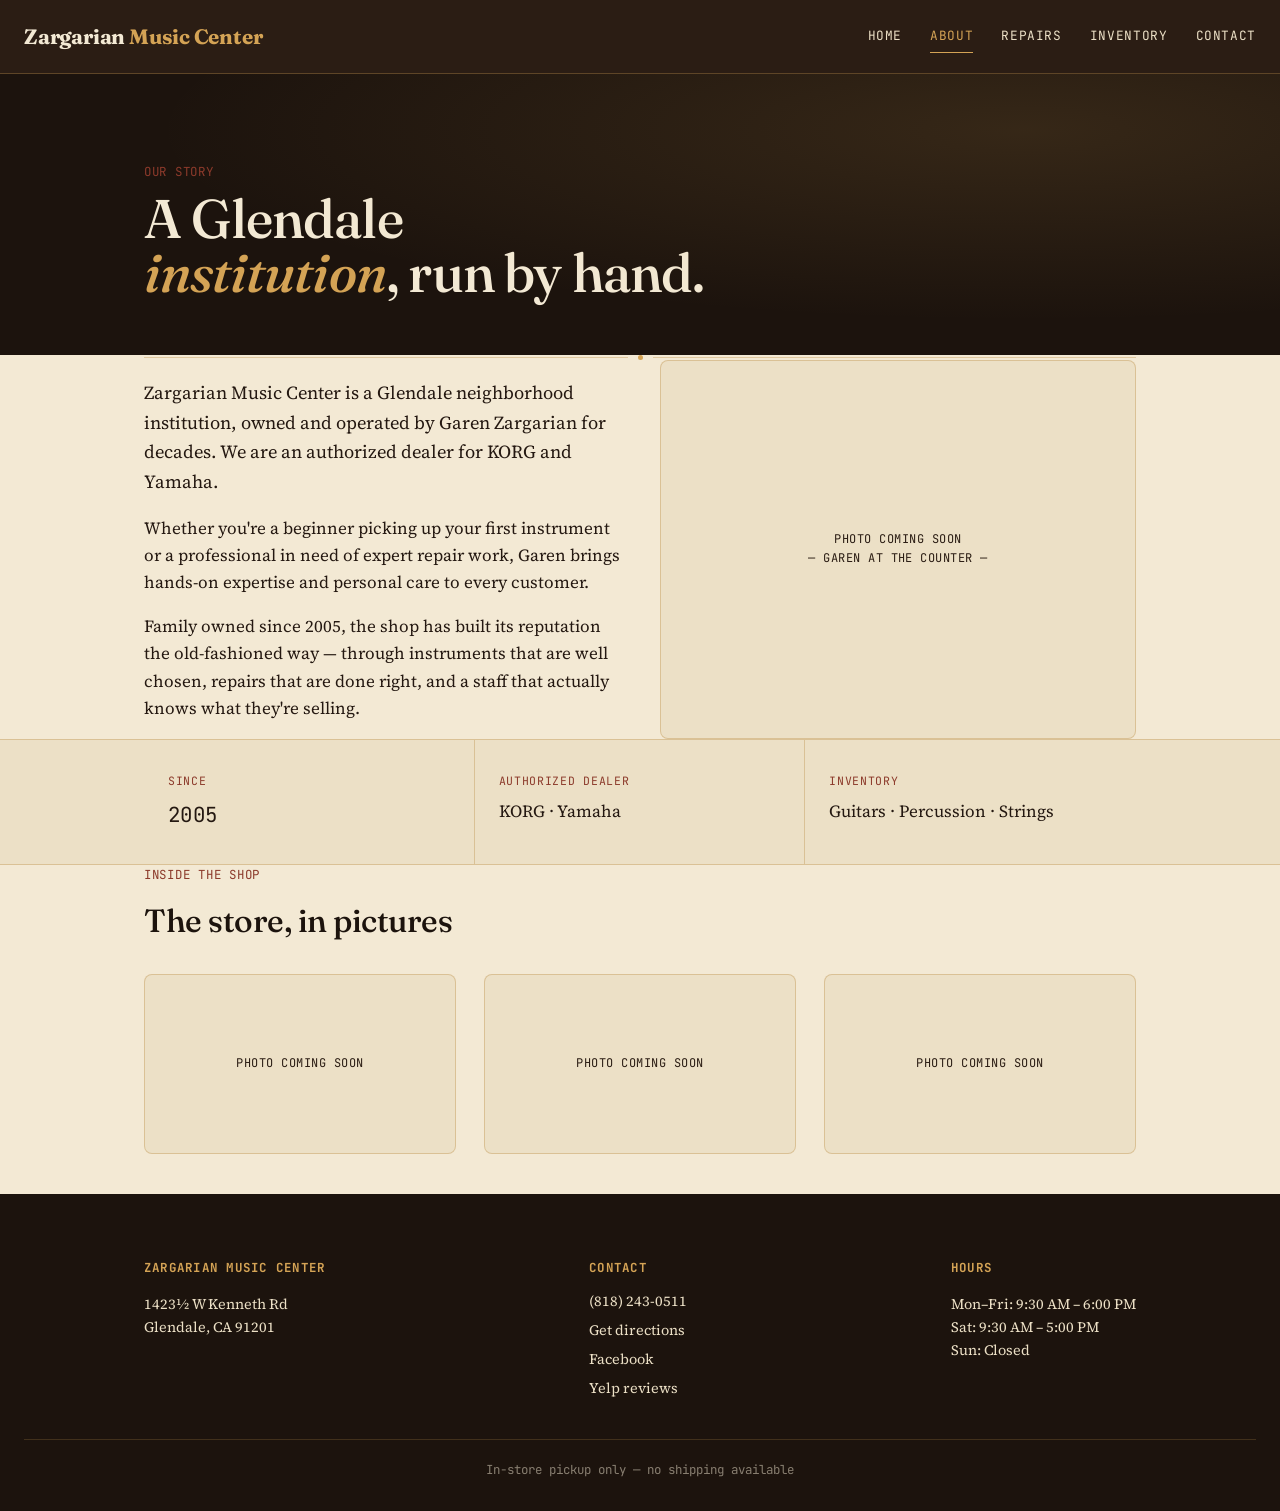
==== about.html @ d74254d1 "Added files bia upload" ====
<!DOCTYPE html>
<html lang="en">
<head>
<meta charset="UTF-8">
<meta name="viewport" content="width=device-width, initial-scale=1.0">
<title>About — Zargarian Music Center</title>
<meta name="description" content="Zargarian Music Center is a family-owned musical instrument store in Glendale, CA, run by Garen Zargarian since 2005.">
<link rel="stylesheet" href="style.css">
</head>
<body>

<header class="site">
  <a href="index.html" class="brand">Zargarian <span>Music Center</span></a>
  <button class="nav-toggle" aria-label="Toggle menu">☰</button>
  <nav class="main">
    <a href="index.html">Home</a>
    <a href="about.html" class="active">About</a>
    <a href="repairs.html">Repairs</a>
    <a href="inventory.html">Inventory</a>
    <a href="contact.html">Contact</a>
  </nav>
</header>

<section class="hero" style="padding-bottom:56px;">
  <div class="wrap">
    <span class="eyebrow">Our story</span>
    <h1 style="font-size:clamp(2.2rem,6vw,3.4rem);">A Glendale<br><em>institution</em>, run by hand.</h1>
  </div>
</section>

<div class="string-divider"><span class="peg"></span></div>

<section class="wrap">
  <div class="grid-2">
    <div>
      <p style="font-size:1.15rem;">Zargarian Music Center is a Glendale neighborhood institution, owned and operated by Garen Zargarian for decades. We are an authorized dealer for KORG and Yamaha.</p>
      <p>Whether you're a beginner picking up your first instrument or a professional in need of expert repair work, Garen brings hands-on expertise and personal care to every customer.</p>
      <p>Family owned since 2005, the shop has built its reputation the old-fashioned way — through instruments that are well chosen, repairs that are done right, and a staff that actually knows what they're selling.</p>
    </div>
    <div class="photo-slot" style="min-height:320px;">Photo coming soon<br>— Garen at the counter —</div>
  </div>
</section>

<div class="info-strip">
  <div class="wrap grid-3">
    <div class="cell">
      <span class="label">Since</span>
      <p style="margin:0; font-size:1.3rem;" class="mono">2005</p>
    </div>
    <div class="cell">
      <span class="label">Authorized Dealer</span>
      <p style="margin:0">KORG · Yamaha</p>
    </div>
    <div class="cell">
      <span class="label">Inventory</span>
      <p style="margin:0">Guitars · Percussion · Strings</p>
    </div>
  </div>
</div>

<section class="wrap">
  <span class="eyebrow">Inside the shop</span>
  <h2 style="font-size:2rem; margin-bottom:28px;">The store, in pictures</h2>
  <div class="grid-3">
    <div class="photo-slot">Photo coming soon</div>
    <div class="photo-slot">Photo coming soon</div>
    <div class="photo-slot">Photo coming soon</div>
  </div>
</section>

<footer>
  <div class="wrap">
    <div class="col">
      <h4>Zargarian Music Center</h4>
      <p>1423½ W Kenneth Rd<br>Glendale, CA 91201</p>
    </div>
    <div class="col">
      <h4>Contact</h4>
      <a href="tel:8182430511">(818) 243-0511</a>
      <a href="contact.html">Get directions</a>
      <a href="https://www.facebook.com/zmcglendale/" target="_blank" rel="noopener">Facebook</a>
      <a href="https://www.yelp.com/biz/zargarian-music-center-glendale" target="_blank" rel="noopener">Yelp reviews</a>
    </div>
    <div class="col">
      <h4>Hours</h4>
      <p>Mon–Fri: 9:30 AM – 6:00 PM<br>Sat: 9:30 AM – 5:00 PM<br>Sun: Closed</p>
    </div>
  </div>
  <div class="bottom">In-store pickup only — no shipping available</div>
</footer>

<script src="nav.js"></script>
</body>
</html>
---- style.css ----
@import url('https://fonts.googleapis.com/css2?family=Fraunces:opsz,wght@9..144,400;9..144,500;9..144,600;9..144,700&family=Source+Serif+4:wght@400;600&family=JetBrains+Mono:wght@400;500&display=swap');

:root{
  --walnut:#2b1d14;
  --walnut-deep:#1c130d;
  --parchment:#f3e9d4;
  --parchment-soft:#ece0c6;
  --brass:#b8863b;
  --brass-bright:#d4a355;
  --sunburst:#8c3a2b;
  --ink:#241811;
  --line: rgba(184,134,59,0.35);
}

*{box-sizing:border-box}
html{scroll-behavior:smooth}
body{
  margin:0;
  background:var(--parchment);
  color:var(--ink);
  font-family:'Source Serif 4', Georgia, serif;
  font-size:17px;
  line-height:1.6;
}

h1,h2,h3,.display{
  font-family:'Fraunces', serif;
  font-weight:500;
  letter-spacing:-0.015em;
  color:var(--walnut-deep);
  margin:0;
}

h3{ font-weight:600; }

.mono{
  font-family:'JetBrains Mono', monospace;
  letter-spacing:0.02em;
}

a{color:inherit}

/* ---- header ---- */
header.site{
  background:var(--walnut);
  color:var(--parchment);
  padding:20px 24px;
  display:flex;
  align-items:center;
  justify-content:space-between;
  position:sticky;
  top:0;
  z-index:50;
  border-bottom:1px solid rgba(212,163,85,0.3);
}
.brand{
  font-family:'Fraunces', serif;
  font-weight:700;
  font-size:1.3rem;
  color:var(--parchment);
  text-decoration:none;
  letter-spacing:-0.01em;
}
.brand span{color:var(--brass-bright)}
nav.main{display:flex; gap:28px}
nav.main a{
  color:var(--parchment-soft);
  text-decoration:none;
  font-family:'JetBrains Mono', monospace;
  font-size:0.8rem;
  letter-spacing:0.05em;
  text-transform:uppercase;
  padding:6px 0;
  border-bottom:1px solid transparent;
  transition:border-color .2s, color .2s;
}
nav.main a:hover, nav.main a.active{
  color:var(--brass-bright);
  border-color:var(--brass-bright);
}
.nav-toggle{display:none;background:none;border:none;color:var(--parchment);font-size:1.6rem;cursor:pointer}

@media (max-width:720px){
  nav.main{
    position:fixed; inset:64px 0 0 0; background:var(--walnut);
    flex-direction:column; padding:32px 24px; gap:20px;
    transform:translateX(100%); transition:transform .25s ease;
  }
  nav.main.open{transform:translateX(0)}
  .nav-toggle{display:block}
}

/* ---- string divider: signature element ---- */
.string-divider{
  display:flex; align-items:center; gap:0;
  margin:0 auto; max-width:1040px; padding:0 24px;
}
.string-divider::before, .string-divider::after{
  content:"";
  flex:1;
  height:1px;
  background:var(--line);
}
.string-divider .peg{
  width:5px;height:5px;border-radius:50%;
  background:var(--brass-bright);
  margin:0 10px;
  flex-shrink:0;
}

/* ---- layout helpers ---- */
.wrap{max-width:1040px; margin:0 auto; padding:0 24px}
section{padding:64px 0}
.eyebrow{
  font-family:'JetBrains Mono', monospace;
  font-size:0.78rem;
  letter-spacing:0.06em;
  text-transform:uppercase;
  color:var(--sunburst);
  margin-bottom:10px;
  display:block;
}

/* ---- hero ---- */
.hero{
  background:var(--walnut-deep);
  color:var(--parchment);
  padding:88px 24px 72px;
  position:relative;
  overflow:hidden;
}
.hero::after{
  content:"";
  position:absolute; inset:0;
  background:
    radial-gradient(ellipse at 80% 20%, rgba(212,163,85,0.14), transparent 60%);
  pointer-events:none;
}
.hero .wrap{position:relative}
.hero h1{
  font-size:clamp(2.6rem, 7vw, 4.6rem);
  line-height:0.98;
  color:var(--parchment);
}
.hero h1 em{
  font-style:italic;
  color:var(--brass-bright);
}
.hero p.lede{
  max-width:520px;
  margin-top:22px;
  font-size:1.15rem;
  color:var(--parchment-soft);
}
.hero .meta-row{
  display:flex; gap:28px; flex-wrap:wrap;
  margin-top:36px;
  font-family:'JetBrains Mono', monospace;
  font-size:0.85rem;
  color:var(--brass-bright);
}
.btn{
  display:inline-block;
  margin-top:32px;
  padding:14px 28px;
  background:var(--brass);
  color:var(--walnut-deep);
  text-decoration:none;
  font-family:'JetBrains Mono', monospace;
  font-size:0.85rem;
  letter-spacing:0.03em;
  text-transform:uppercase;
  border-radius:6px;
  transition:background .2s, transform .2s;
}
.btn:hover{background:var(--brass-bright); transform:translateY(-1px)}
.btn.ghost{
  background:transparent;
  border:1px solid var(--brass);
  color:var(--brass-bright);
}

/* ---- placeholder photo boxes ---- */
.photo-slot{
  background:var(--parchment-soft);
  border:1px solid var(--line);
  border-radius:8px;
  display:flex; align-items:center; justify-content:center;
  color:var(--walnut);
  font-family:'JetBrains Mono', monospace;
  font-size:0.75rem;
  letter-spacing:0.04em;
  text-transform:uppercase;
  text-align:center;
  padding:20px;
  min-height:180px;
}

/* ---- grid ---- */
.grid-2{display:grid; grid-template-columns:1fr 1fr; gap:40px}
.grid-3{display:grid; grid-template-columns:repeat(3,1fr); gap:28px}
@media (max-width:720px){
  .grid-2, .grid-3{grid-template-columns:1fr}
}

.card{
  background:#fff8ea;
  border:1px solid var(--line);
  border-radius:8px;
  padding:28px;
}
.card h3{font-size:1.15rem; margin-bottom:10px}

/* ---- info strip ---- */
.info-strip{
  background:var(--parchment-soft);
  border-top:1px solid var(--line);
  border-bottom:1px solid var(--line);
}
.info-strip .grid-3{gap:0}
.info-strip .cell{
  padding:32px 24px;
  border-right:1px solid var(--line);
}
.info-strip .cell:last-child{border-right:none}
.info-strip .label{
  font-family:'JetBrains Mono', monospace;
  font-size:0.72rem;
  letter-spacing:0.06em;
  text-transform:uppercase;
  color:var(--sunburst);
  display:block;
  margin-bottom:8px;
}
@media (max-width:720px){
  .info-strip .cell{border-right:none; border-bottom:1px solid var(--line)}
}

/* ---- pickup notice ---- */
.pickup-note{
  background:var(--sunburst);
  color:var(--parchment);
  padding:14px 24px;
  text-align:center;
  font-family:'JetBrains Mono', monospace;
  font-size:0.85rem;
  letter-spacing:0.04em;
}

/* ---- footer ---- */
footer{
  background:var(--walnut-deep);
  color:var(--parchment-soft);
  padding:48px 24px 32px;
  margin-top:40px;
}
footer .wrap{display:flex; justify-content:space-between; flex-wrap:wrap; gap:24px}
footer .col h4{
  font-family:'JetBrains Mono', monospace;
  font-size:0.78rem;
  text-transform:uppercase;
  letter-spacing:0.1em;
  color:var(--brass-bright);
  margin-bottom:12px;
}
footer .col p, footer .col a{
  font-size:0.9rem;
  color:var(--parchment-soft);
  text-decoration:none;
  display:block;
  margin-bottom:6px;
}
footer .bottom{
  text-align:center;
  margin-top:32px;
  padding-top:20px;
  border-top:1px solid rgba(212,163,85,0.2);
  font-size:0.78rem;
  color:rgba(243,233,212,0.5);
  font-family:'JetBrains Mono', monospace;
}

/* focus visibility */
a:focus-visible, button:focus-visible{
  outline:2px solid var(--brass-bright);
  outline-offset:2px;
}

@media (prefers-reduced-motion: reduce){
  *{transition:none !important; scroll-behavior:auto !important}
}
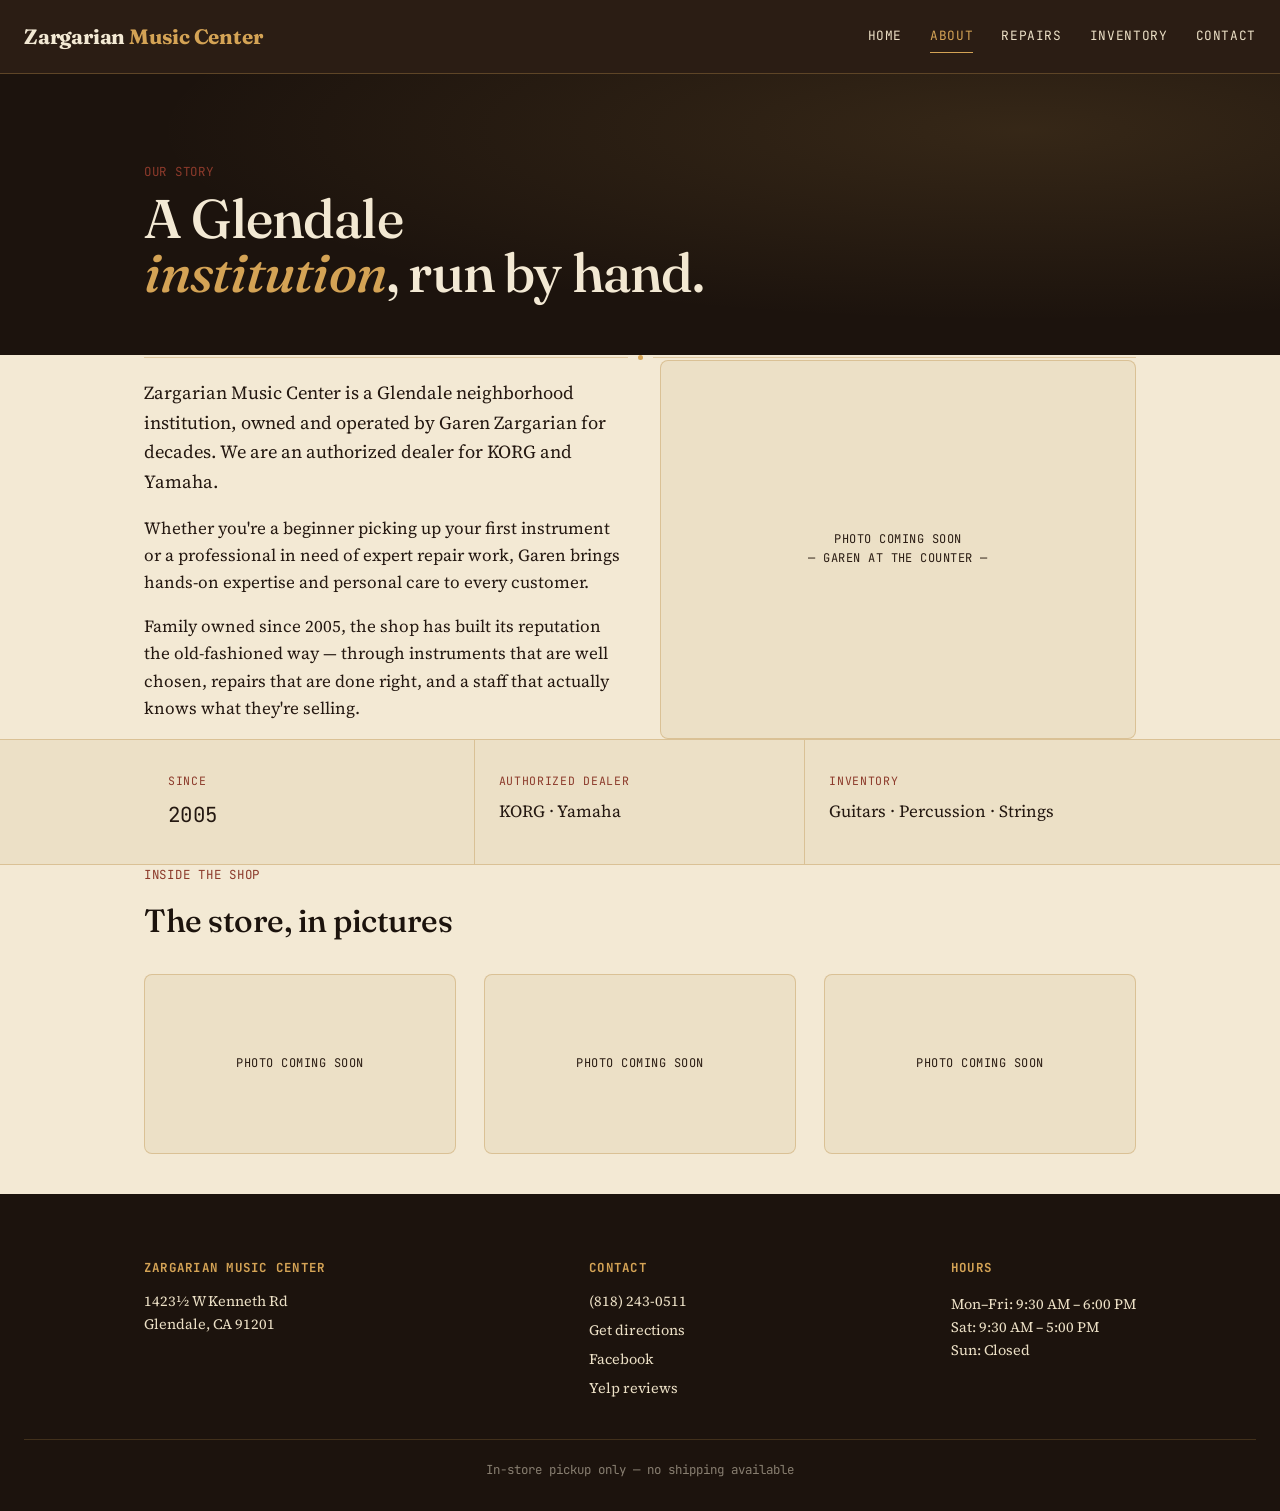
==== commit a5b1c092: "Website update" ====
--- a/about.html
+++ b/about.html
@@ -72,7 +72,7 @@
   <div class="wrap">
     <div class="col">
       <h4>Zargarian Music Center</h4>
-      <p>1423½ W Kenneth Rd<br>Glendale, CA 91201</p>
+      <a href="https://www.google.com/maps/search/?api=1&query=1423+1%2F2+W+Kenneth+Rd+Glendale+CA+91201" target="_blank" rel="noopener">1423½ W Kenneth Rd<br>Glendale, CA 91201</a>
     </div>
     <div class="col">
       <h4>Contact</h4>
--- a/style.css
+++ b/style.css
@@ -208,8 +208,11 @@
   border:1px solid var(--line);
   border-radius:8px;
   padding:28px;
+  display:flex;
+  flex-direction:column;
 }
 .card h3{font-size:1.15rem; margin-bottom:10px}
+.card .btn{margin-top:auto}
 
 /* ---- info strip ---- */
 .info-strip{
